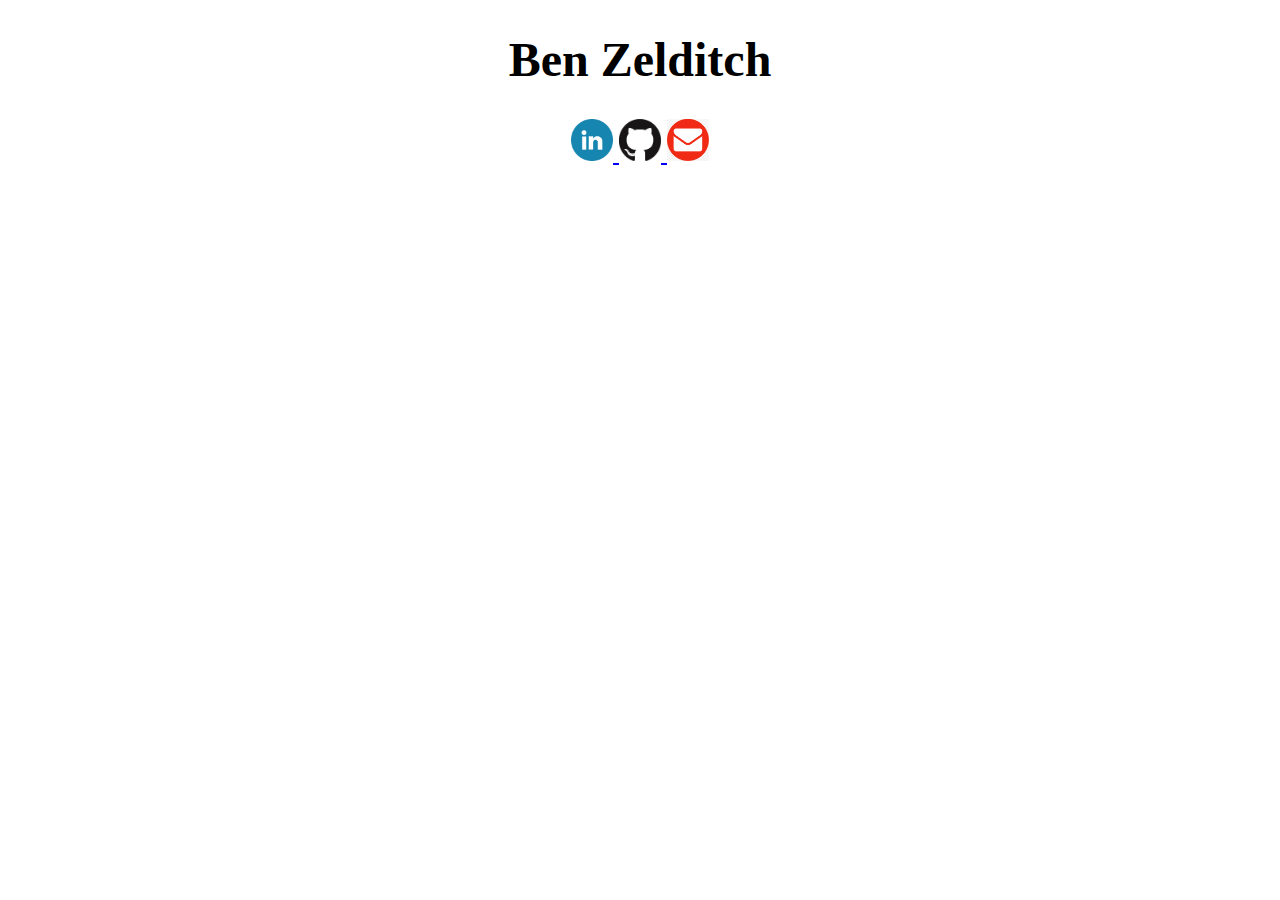
==== index.html @ 87f8ad41 "Centering" ====
<!DOCTYPE html>

<html>
<meta charset = "UTF-8">
<meta name="viewport" content="width=device-width, initial-scale=1">

<head>
<title> Ben Zelditch </title>
<link rel="icon" href="img/Cartoon.png"></link>
<link rel="stylesheet" href = "css/styles.css"></link>
</head>


<body>

<h1> <center>Ben Zelditch</center></h1>

<center>
<a href = "https://www.linkedin.com/in/benzelditch/">
<img src="img/linkedin.png" alt="LinkedIn" width="42" height="42" border="0">
</a>

<a href = "https://github.com/bzelditch">
<img src="img/git.png" alt="Github" width="42" height="42" border="0">
</a>

<a href="mailto:bz87@cornell.edu" target="_top">
<img src="img/mail.png" alt="Mail" width="42" height="42" border="0">
</a>

</center>
	

</body>

</html>
---- css/styles.css ----
body {
	color: black;
    font-family: Zapfino;
    font-size: 150%;
}
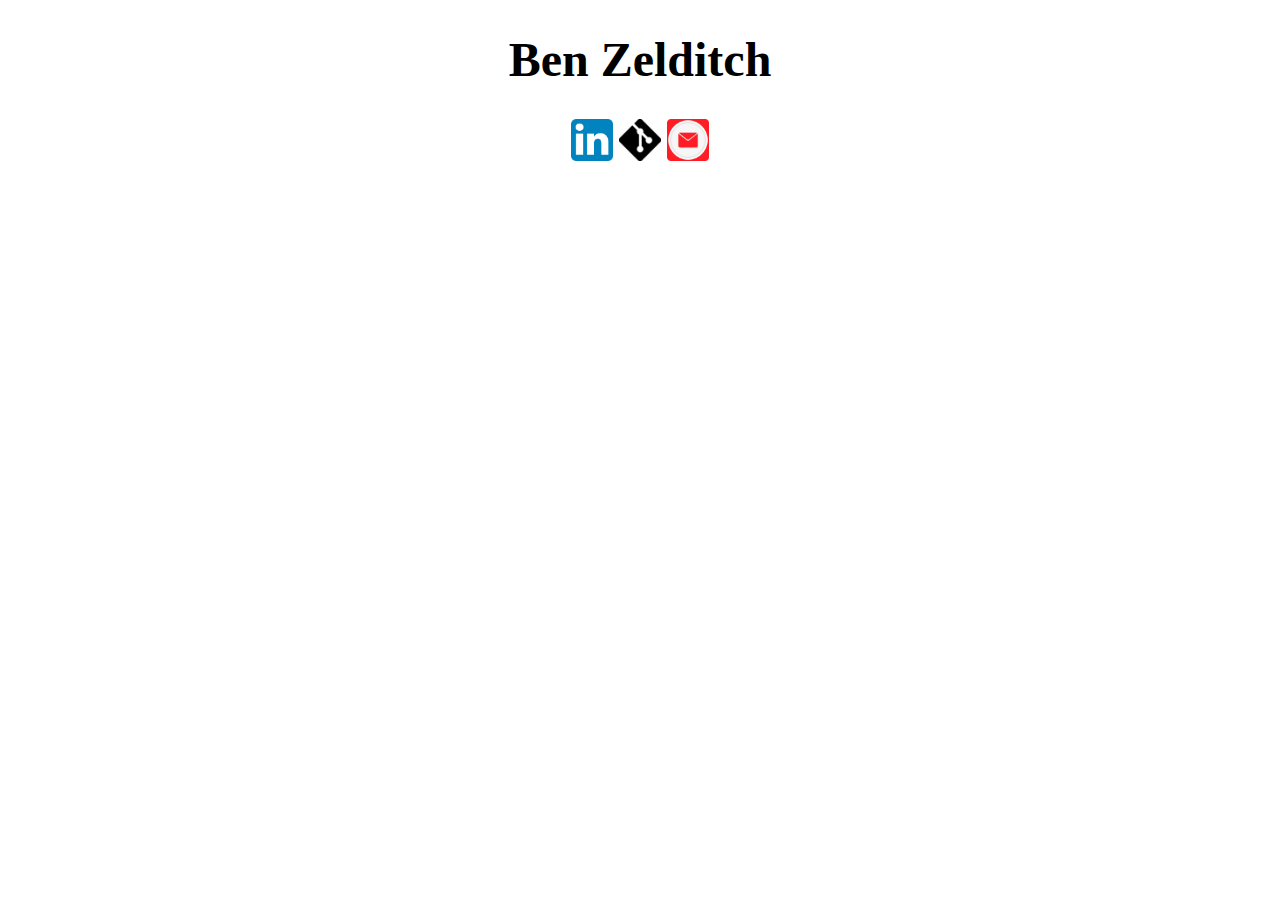
==== commit c76c17bc: "Remove underlines" ====
--- a/index.html
+++ b/index.html
@@ -16,13 +16,13 @@
 <h1> <center>Ben Zelditch</center></h1>
 
 <center>
-<a href = "https://www.linkedin.com/in/benzelditch/">
+<a{text-decoration:none;} href = "https://www.linkedin.com/in/benzelditch/">
 <img src="img/linkedin.png" alt="LinkedIn" width="42" height="42" border="0">
 </a>
 
-<a href = "https://github.com/bzelditch">
+<a{text-decoration:none;} href = "https://github.com/bzelditch">
 <img src="img/git.png" alt="Github" width="42" height="42" border="0">
-</a>
+</a{>
 
 <a href="mailto:bz87@cornell.edu" target="_top">
 <img src="img/mail.png" alt="Mail" width="42" height="42" border="0">
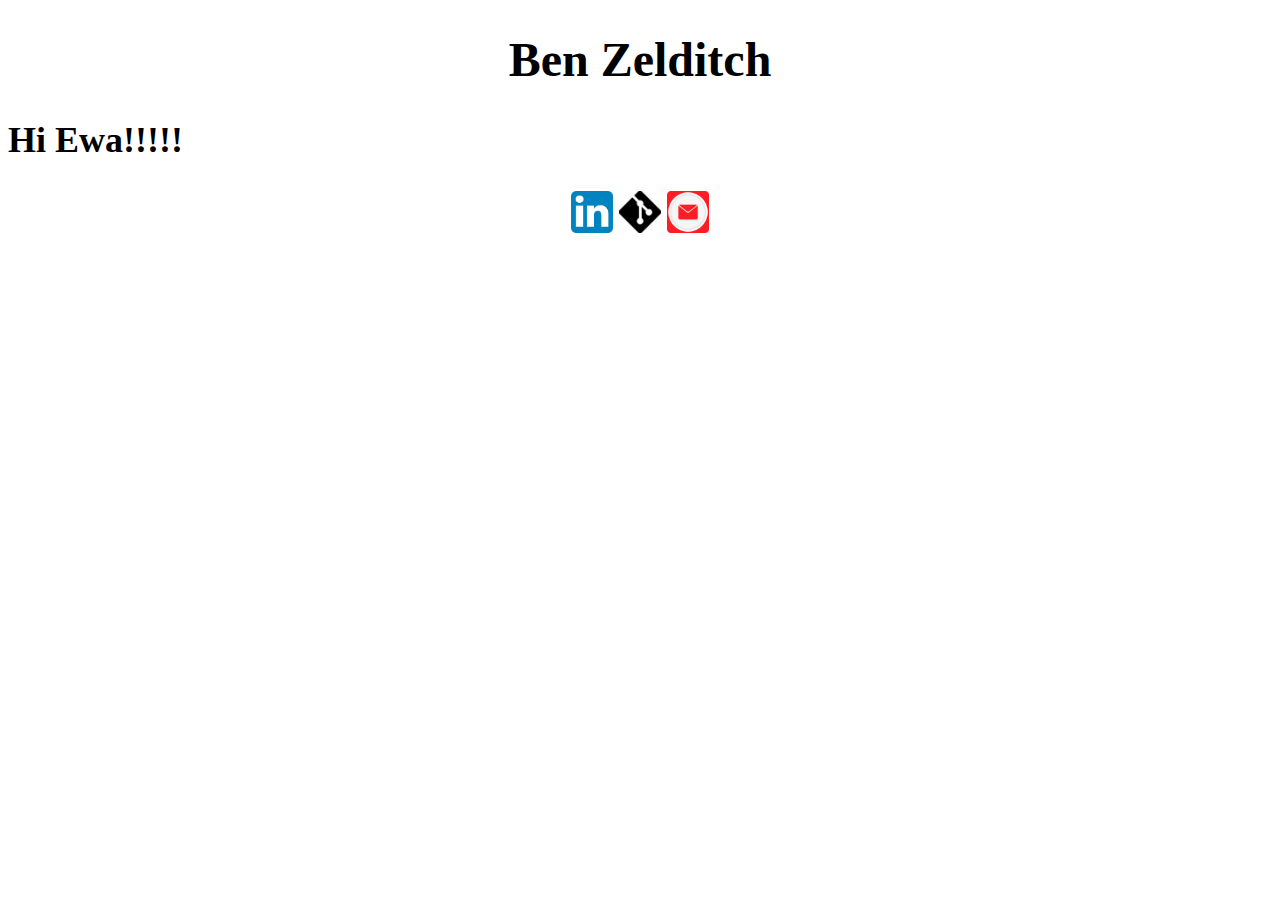
==== commit edfdc76d: "Remove underlines" ====
--- a/index.html
+++ b/index.html
@@ -15,12 +15,14 @@
 
 <h1> <center>Ben Zelditch</center></h1>
 
+<h2> Hi Ewa!!!!! </h2>
+
 <center>
-<a{text-decoration:none;} href = "https://www.linkedin.com/in/benzelditch/">
+<a style="text-decoration:none;" class="imageLink" href = "https://www.linkedin.com/in/benzelditch/">
 <img src="img/linkedin.png" alt="LinkedIn" width="42" height="42" border="0">
 </a>
 
-<a{text-decoration:none;} href = "https://github.com/bzelditch">
+<a style="text-decoration:none;" class="imageLink" href = "https://github.com/bzelditch">
 <img src="img/git.png" alt="Github" width="42" height="42" border="0">
 </a{>
 
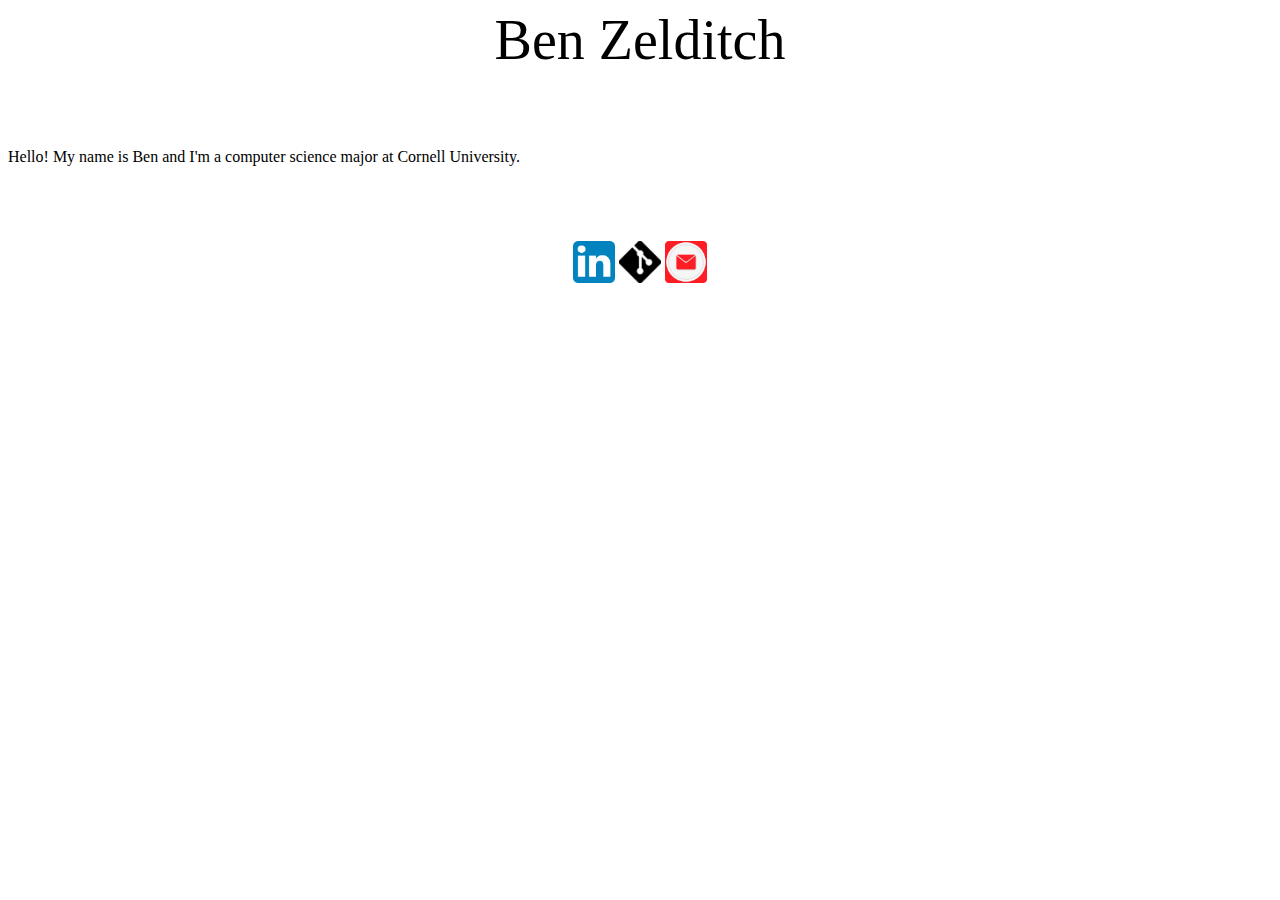
==== commit 956d1248: "Changed font" ====
--- a/index.html
+++ b/index.html
@@ -13,9 +13,13 @@
 
 <body>
 
-<h1> <center>Ben Zelditch</center></h1>
+<div class="title">
+<center>Ben Zelditch</center>
+</div>
 
-<h2> Hi Ewa!!!!! </h2>
+<div class="main">
+ Hello! My name is Ben and I'm a computer science major at Cornell University.
+</div>
 
 <center>
 <a style="text-decoration:none;" class="imageLink" href = "https://www.linkedin.com/in/benzelditch/">
--- a/css/styles.css
+++ b/css/styles.css
@@ -1,5 +1,14 @@
-body {
+.title {
 	color: black;
-    font-family: Zapfino;
-    font-size: 150%;
-}+    font-family: Herculanum;
+    font-size: 350%;
+    margin-bottom: 2cm;
+}
+
+.main {
+	color: black;
+    font-family: Big Caslon;
+    font-size: 100%;
+    margin-bottom: 2cm;
+}
+
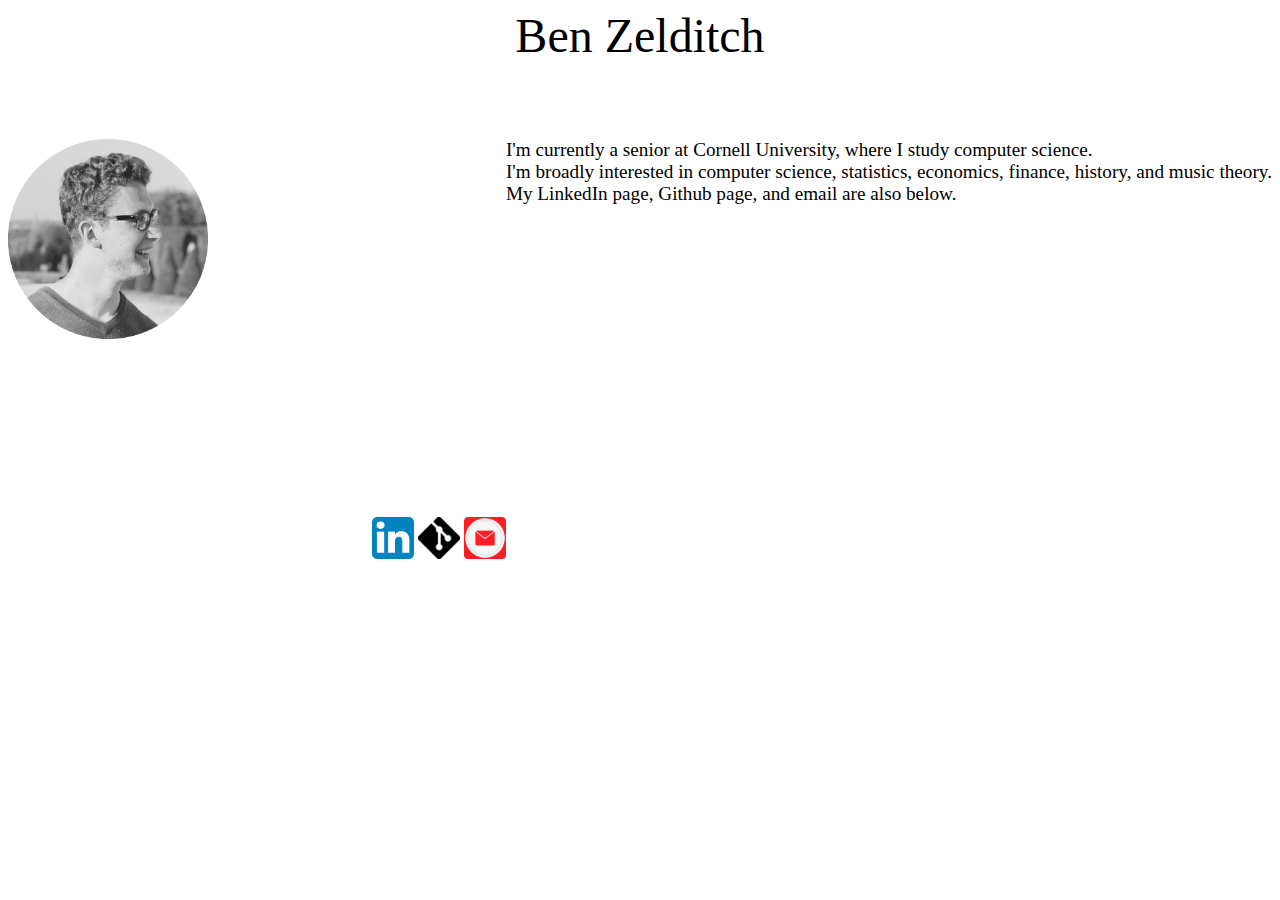
==== commit c61e4f93: "changes" ====
--- a/index.html
+++ b/index.html
@@ -17,24 +17,37 @@
 <center>Ben Zelditch</center>
 </div>
 
-<div class="main">
- Hello! My name is Ben and I'm a computer science major at Cornell University.
+
+
+
+
+<div class="me">
+<img style="vertical-align:middle" src="img/Me3Cropped.png" align="left" width="200" height="200">
 </div>
 
-<center>
-<a style="text-decoration:none;" class="imageLink" href = "https://www.linkedin.com/in/benzelditch/">
+<div class="text">
+<span style="vertical-align: right;">  I'm currently a senior at Cornell University, where I study computer science. <br/>
+I'm broadly interested in computer science, statistics, economics, finance, history, and music theory. <br/>
+
+ My LinkedIn page, Github page, and email are also below. </span>
+</div>
+
+
+<div class="images">
+<a style="text-decoration:none;" align=middle class="imageLink" href = "https://www.linkedin.com/in/benzelditch/">
 <img src="img/linkedin.png" alt="LinkedIn" width="42" height="42" border="0">
 </a>
 
+
 <a style="text-decoration:none;" class="imageLink" href = "https://github.com/bzelditch">
 <img src="img/git.png" alt="Github" width="42" height="42" border="0">
-</a{>
+</a>
 
 <a href="mailto:bz87@cornell.edu" target="_top">
 <img src="img/mail.png" alt="Mail" width="42" height="42" border="0">
 </a>
+</div>
 
-</center>
 	
 
 </body>
--- a/css/styles.css
+++ b/css/styles.css
@@ -1,14 +1,28 @@
 .title {
 	color: black;
-    font-family: Herculanum;
-    font-size: 350%;
+    font-family: Palatino;
+    font-size: 300%;
     margin-bottom: 2cm;
 }
 
-.main {
-	color: black;
-    font-family: Big Caslon;
-    font-size: 100%;
-    margin-bottom: 2cm;
+.me {
+	
+    float: left;
+    height: 200px;
 }
 
+.text {
+	color:black;
+	font-family: Big Caslon;
+	font-size: 120%;
+	float: right;
+}
+
+.images {
+	margin-top: 10cm;
+	margin-right: auto;
+	margin-left: auto;
+	vertical-align: middle;
+	float: right;
+}
+
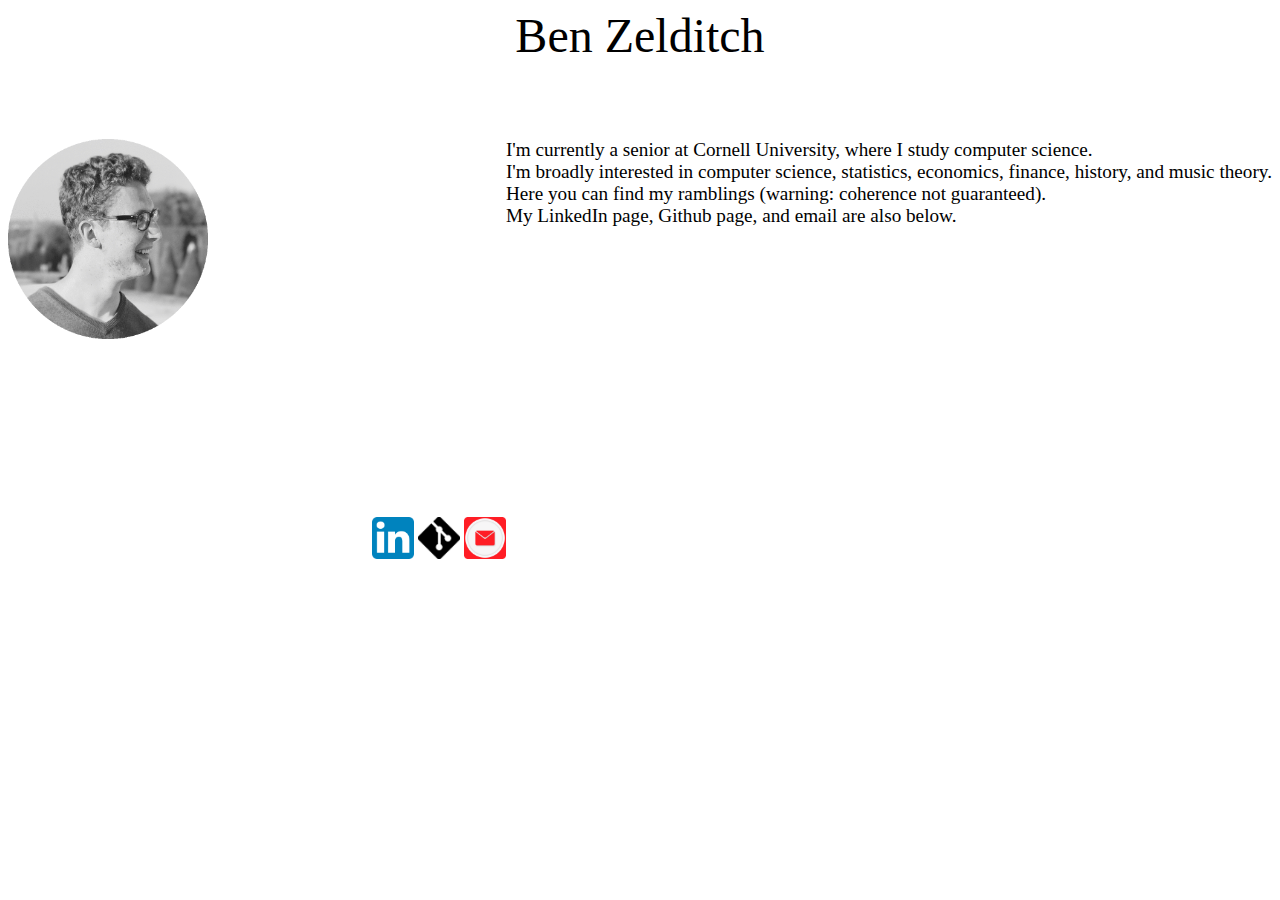
==== commit 275c8894: "changes" ====
--- a/index.html
+++ b/index.html
@@ -29,6 +29,8 @@
 <span style="vertical-align: right;">  I'm currently a senior at Cornell University, where I study computer science. <br/>
 I'm broadly interested in computer science, statistics, economics, finance, history, and music theory. <br/>
 
+Here you can find my ramblings (warning:  coherence not guaranteed). <br/>
+
  My LinkedIn page, Github page, and email are also below. </span>
 </div>
 
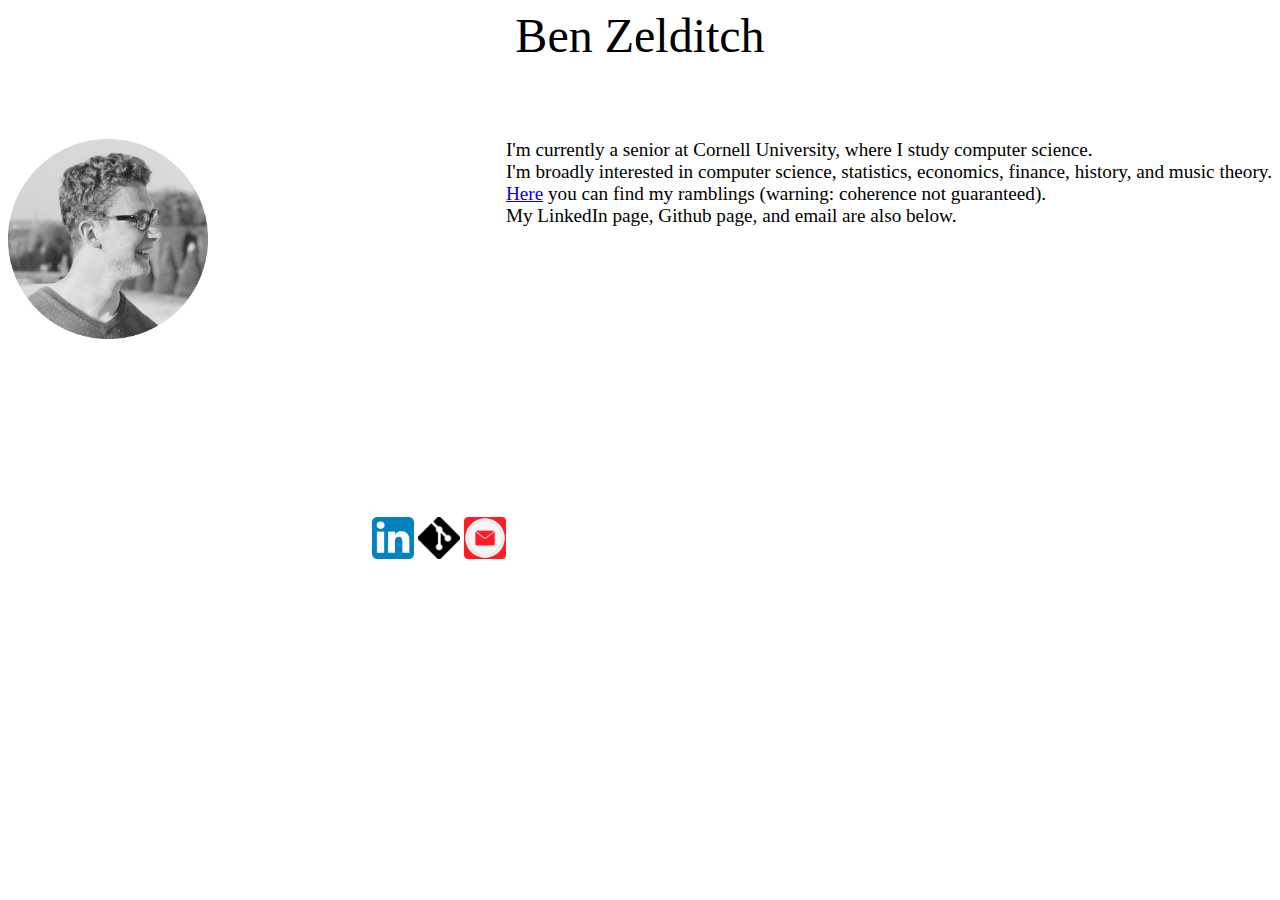
==== commit 9e057324: "first post" ====
--- a/index.html
+++ b/index.html
@@ -29,7 +29,7 @@
 <span style="vertical-align: right;">  I'm currently a senior at Cornell University, where I study computer science. <br/>
 I'm broadly interested in computer science, statistics, economics, finance, history, and music theory. <br/>
 
-Here you can find my ramblings (warning:  coherence not guaranteed). <br/>
+<a href="blog.html">Here</a> you can find my ramblings (warning:  coherence not guaranteed). <br/>
 
  My LinkedIn page, Github page, and email are also below. </span>
 </div>
--- a/css/styles.css
+++ b/css/styles.css
@@ -3,6 +3,41 @@
     font-family: Palatino;
     font-size: 300%;
     margin-bottom: 2cm;
+}
+
+.blogtitle {
+	color: black;
+    font-family: cursive;
+    font-size: 250%;
+    margin-bottom: 0cm;
+}
+
+.blogsubtitle {
+	color: black;
+    font-family: Palatino;
+    font-size: 50%;
+    margin-top: 0cm;
+    margin-bottom: 2cm;
+}
+
+.blogentryheader {
+	color: black;
+	font-family: Palatino;
+	font-size: 150%;
+	margin-bottom: 0cm;
+}
+
+.blogentrydate {
+	color: black;
+	font-family: cursive;
+	font-size: 70%;
+	margin-top: 0cm;
+	margin-bottom: 1cm;
+}
+
+.blogentry {
+	color: black;
+	font-family: Palatino;
 }
 
 .me {
